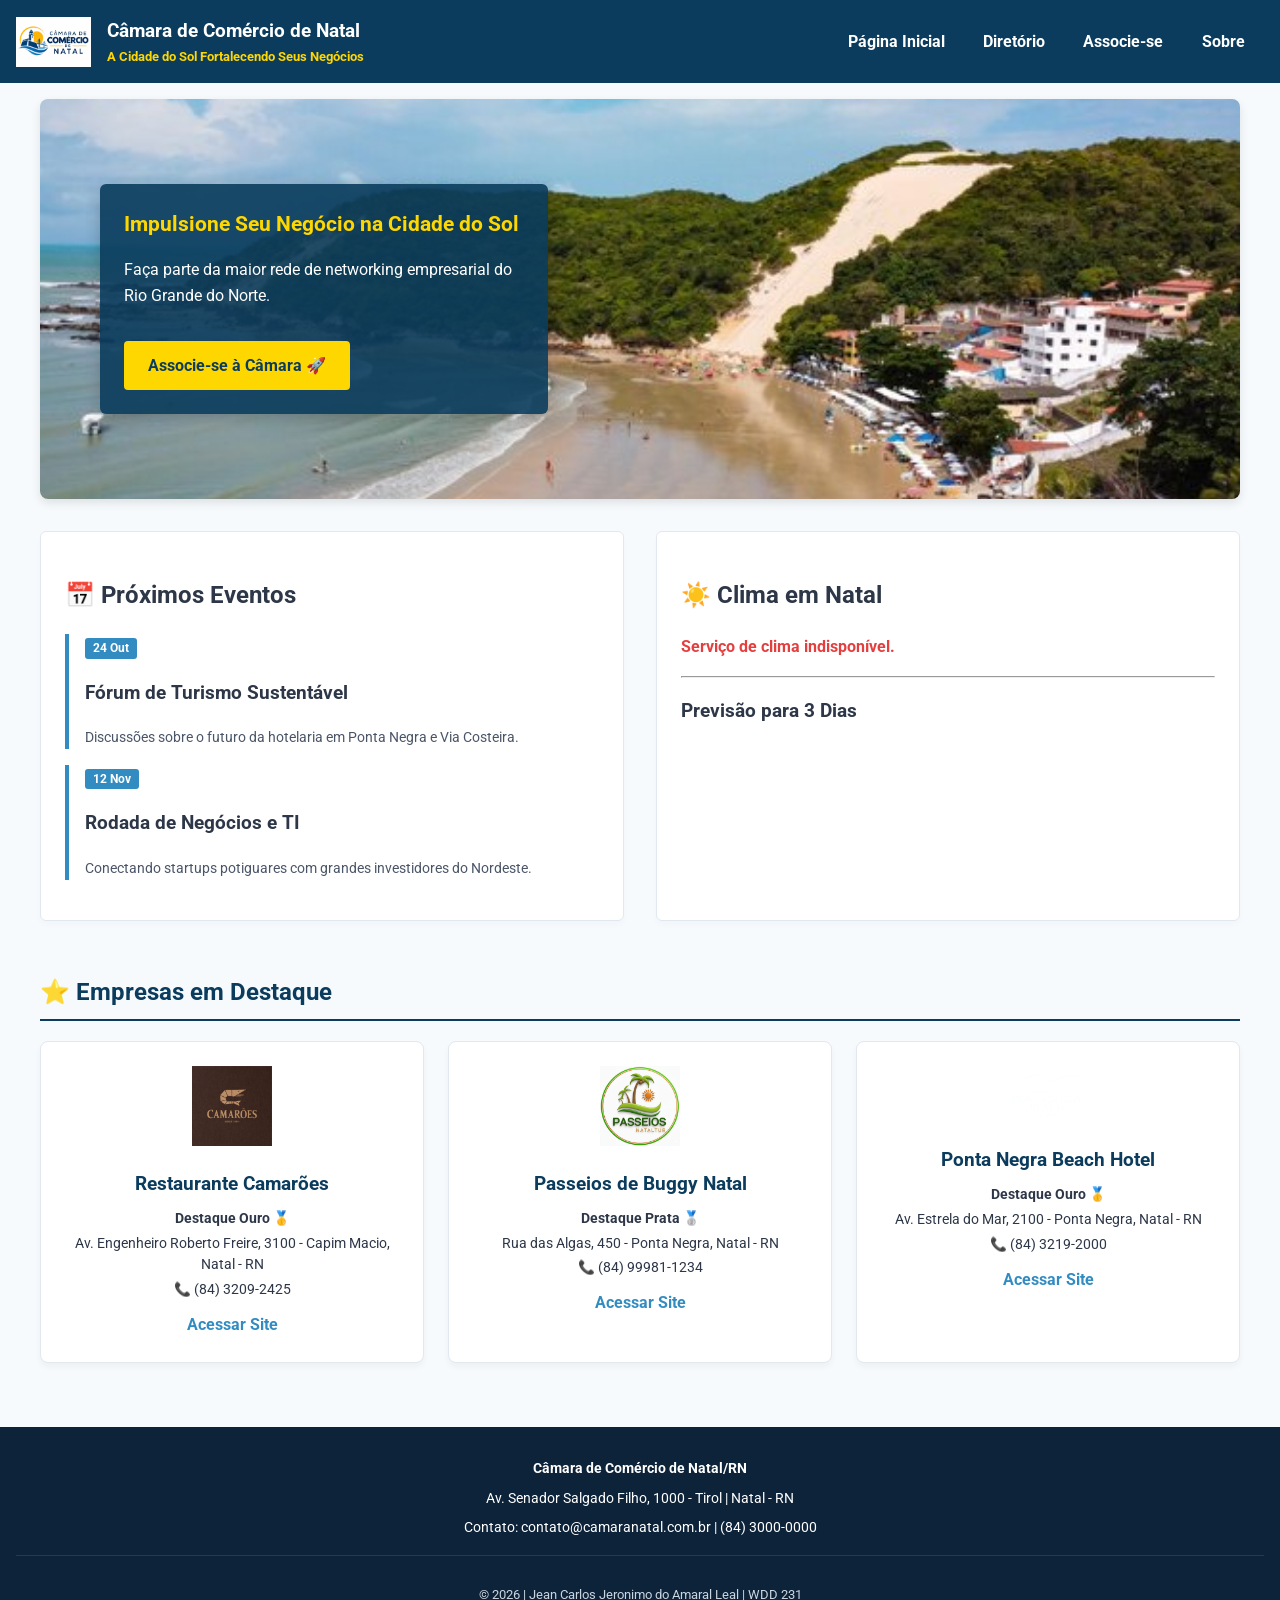
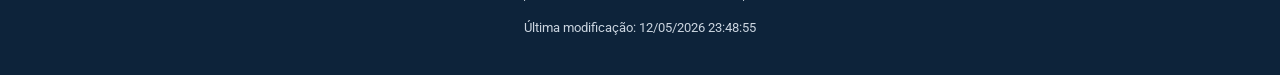
==== camara/index.html @ 05a4c673 "atual2" ====
<!DOCTYPE html>
<html lang="pt-BR">
<head>
    <meta charset="UTF-8">
    <meta name="viewport" content="width=device-width, initial-scale=1.0">
    <title>Câmara de Comércio de Natal - Página Inicial</title>
    <meta name="description" content="Bem-vindo à Câmara de Comércio de Natal/RN. Conectando empresas, promovendo o turismo e fortalecendo os negócios na Cidade do Sol.">
    <meta name="author" content="Jean Carlos Jeronimo do Amaral Leal">
    
    <!-- Favicon -->
    <link rel="icon" href="/camara/imagens/favicon.ico" type="image/x-icon">

    <!-- Metadados Open Graph (Facebook) -->
    <meta property="og:title" content="Câmara de Comércio de Natal - Home">
    <meta property="og:description" content="Conectando empresas e impulsionando a economia de Natal/RN. Veja eventos e o clima local.">
    <meta property="og:url" content="https://jeansudrn.github.io/wdd231/camara/index.html">
    <meta property="og:type" content="website">
    <meta property="og:image" content="https://jeansudrn.github.io/wdd231/camara/imagens/logo-camara.png">

    <!-- Google Fonts -->
    <link rel="preconnect" href="https://fonts.googleapis.com">
    <link rel="preconnect" href="https://fonts.gstatic.com" crossorigin>
    <link href="https://fonts.googleapis.com/css2?family=Roboto:wght@400;700&display=swap" rel="stylesheet">
    <link rel="stylesheet" href="/camara/estilos/normalize.css">
    <link rel="stylesheet" href="/camara/estilos/telas-pequenas.css">
    <link rel="stylesheet" href="/camara/estilos/camara-maior.css" media="(min-width: 768px)">

    <!-- JavaScript (Script específico para rodar a lógica da Home) -->
    <script src="/camara/scripts/home.js" defer></script>
</head>
<body>

    <header>
        <div class="header-container">
            <img src="/camara/imagens/logo-camara.png" alt="Logo Câmara de Natal" width="50" height="50">
            <div>
                <h1>Câmara de Comércio de Natal</h1>
                <p class="tagline">A Cidade do Sol Fortalecendo Seus Negócios</p>
            </div>
        </div>
        
        <button id="menu-hamburguer" aria-label="Abrir menu">☰</button>
        
        <nav id="menu-principal">
            <a href="/camara/index.html" class="active">Página Inicial</a>
            <a href="/camara/diretorio.html">Diretório</a>
            <a href="/camara/join.html">Associe-se</a>
            <a href="/camara/sobre.html">Sobre</a>
        </nav>
    </header>

    <main class="home-main">
        
        <!-- 🟢 Seção Imagem Principal (Hero Image) e Chamada para Ação (CTA) -->
        <section class="hero-section">
            <img src="/camara/imagens/hero-natal.jpg" alt="Vista aérea da praia de Ponta Negra e o Morro do Careca em Natal" class="hero-image" loading="eager">
            <div class="hero-cta">
                <h2>Impulsione Seu Negócio na Cidade do Sol</h2>
                <p>Faça parte da maior rede de networking empresarial do Rio Grande do Norte.</p>
                <a href="join.html" class="btn-cta">Associe-se à Câmara 🚀</a>
            </div>
        </section>

        <!-- Bloco de Duas Colunas: Eventos e Clima -->
        <div class="grade-conteudo">
            <!-- Seção de Eventos Atuais -->
            <section class="card-home eventos-section">
                <h2>📅 Próximos Eventos</h2>
                <div class="evento-item">
                    <span class="evento-data">24 Out</span>
                    <h3>Fórum de Turismo Sustentável</h3>
                    <p>Discussões sobre o futuro da hotelaria em Ponta Negra e Via Costeira.</p>
                </div>
                <div class="evento-item">
                    <span class="evento-data">12 Nov</span>
                    <h3>Rodada de Negócios e TI</h3>
                    <p>Conectando startups potiguares com grandes investidores do Nordeste.</p>
                </div>
            </section>

            <!-- Seção de Tempo Dinâmico (OpenWeatherMap API) -->
            <section class="card-home tempo-section">
                <h2>☀️ Clima em Natal</h2>
                <div id="clima-atual">
                    <p>Carregando dados meteorológicos...</p>
                </div>
                <hr>
                <h3>Previsão para 3 Dias</h3>
                <div id="previsao-3dias" class="previsao-container">
                    <!-- Gerado dinamicamente via JS -->
                </div>
            </section>
        </div>

        <!-- Seção de Empresas em Destaque Randômico -->
        <section class="destaques-section">
            <h2>⭐ Empresas em Destaque</h2>
            <div id="destaques-container">
                <!-- 2 ou 3 membros prata/ouro injetados dinamicamente -->
            </div>
        </section>

    </main>

    <footer>
        <div class="footer-info">
            <p><strong>Câmara de Comércio de Natal/RN</strong></p>
            <p>Av. Senador Salgado Filho, 1000 - Tirol | Natal - RN</p>
            <p>Contato: contato@camaranatal.com.br | (84) 3000-0000</p>
        </div>
        <div class="footer-dev">
            <p>&copy; <span id="ano-atual"></span> | Jean Carlos Jeronimo do Amaral Leal | WDD 231</p>
            <p id="ultimaModificacao"></p>
        </div>
    </footer>

</body>
</html>
---- camara/estilos/telas-pequenas.css ----
/* ==========================================
   Configurações Globais e Tipografia
   ========================================== */
body {
    font-family: 'Roboto', sans-serif;
    margin: 0;
    padding: 0;
    background-color: #f7fafc;
    color: #2d3748;
    line-height: 1.6;
}

main {
    padding: 1rem;
    max-width: 1200px;
    margin: 0 auto;
}

/* Títulos do Diretório */
.diretorio-header h2 {
    color: #0b3c5d;
    margin: 0;
    font-size: 1.4rem;
}

/* ==========================================
   Header & Logotipo (Unificado)
   ========================================== */
header {
    background-color: #0b3c5d; /* Azul Escuro Marítimo */
    color: white;
    padding: 1rem;
    display: flex;
    flex-wrap: wrap;
    justify-content: space-between;
    align-items: center;
}

.header-container {
    display: flex;
    align-items: center;
    gap: 1rem;
}

.header-container img {
    height: 50px;
    width: auto;
}

.header-container h1 {
    margin: 0;
    font-size: 1.2rem;
    font-weight: 700;
}

.tagline {
    margin: 0;
    font-size: 0.8rem;
    color: #ffd700; /* Sol Dourado de Natal */
    font-weight: bold;
}

/* Botão do Menu Hambúrguer */
#menu-hamburguer {
    background: none;
    border: none;
    color: white;
    font-size: 1.8rem;
    cursor: pointer;
    padding: 0.25rem;
}

/* ==========================================
   Navegação Responsiva (Mobile)
   ========================================== */
nav {
    display: none; /* Escondido por padrão no mobile */
    width: 100%;
    background-color: #328cc1; /* Azul Claro Litorâneo */
    flex-direction: column;
    margin-top: 1rem;
}

nav.open {
    display: flex;
}

nav a {
    color: white;
    text-decoration: none;
    padding: 0.9rem;
    text-align: center;
    font-weight: bold;
    border-bottom: 1px solid rgba(255, 255, 255, 0.1);
    transition: background-color 0.2s ease;
}

nav a:hover, nav a.active {
    background-color: #0b3c5d;
}

/* ==========================================
   Barra de Ferramentas do Diretório
   ========================================== */
.diretorio-header {
    display: flex;
    flex-direction: column;
    gap: 1rem;
    align-items: center;
    border-bottom: 2px solid #0b3c5d;
    margin-bottom: 1.5rem;
    padding-bottom: 1rem;
    text-align: center;
}

.botoes-visualizacao {
    display: flex;
    gap: 0.5rem;
}

.botoes-visualizacao button {
    background-color: #e2e8f0;
    border: 1px solid #cbd5e0;
    padding: 0.5rem 1rem;
    cursor: pointer;
    border-radius: 4px;
    font-weight: bold;
    font-size: 0.9rem;
    transition: all 0.2s ease;
}

.botoes-visualizacao button.active {
    background-color: #0b3c5d;
    color: white;
    border-color: #0b3c5d;
}

/* ====================================================
   ESTRUTURAS DINÂMICAS: GRID MODE VS LIST MODE
   ==================================================== */

/* 📱 MODO GRADE (Layout Padrão Mobile) */
.grid-mode {
    display: grid;
    grid-template-columns: repeat(auto-fit, minmax(260px, 1fr));
    gap: 1.5rem;
}

.grid-mode .membro-card {
    background-color: white;
    border: 1px solid #e2e8f0;
    border-radius: 8px;
    padding: 1.5rem;
    text-align: center;
    box-shadow: 0 4px 6px rgba(0, 0, 0, 0.05);
}

.grid-mode .membro-card img {
    max-width: 120px;
    height: auto;
    margin-bottom: 1rem;
    border-radius: 4px;
}

/* 📑 MODO LISTA (Mobile: Vira uma lista vertical simples) */
.list-mode {
    display: flex;
    flex-direction: column;
    gap: 0.75rem;
}

.list-mode .membro-card {
    background-color: white;
    border: 1px solid #e2e8f0;
    border-radius: 6px;
    padding: 1rem;
    display: flex;
    flex-direction: column;
    gap: 0.25rem;
    box-shadow: 0 2px 4px rgba(0, 0, 0, 0.02);
}

/* Oculta as imagens no modo lista para economizar espaço em telas pequenas */
.list-mode .membro-card img {
    display: none;
}

.membro-card h3 {
    margin: 0 0 0.5rem 0;
    color: #0b3c5d;
}

.membro-card p {
    margin: 0.2rem 0;
    font-size: 0.9rem;
}

.membro-card a {
    color: #328cc1;
    text-decoration: none;
    font-weight: bold;
    margin-top: 0.5rem;
    display: inline-block;
}

.membro-card a:hover {
    text-decoration: underline;
}

/* Níveis de Associação */
.associacao {
    font-weight: bold;
    display: inline-block;
    padding: 0.25rem 0.5rem;
    border-radius: 4px;
    font-size: 0.8rem;
    margin-top: 0.25rem;
    width: fit-content;
}
.level-3 { background-color: #fef3c7; color: #b45309; } /* Ouro */
.level-2 { background-color: #e2e8f0; color: #475569; } /* Prata */
.level-1 { background-color: #f3f4f6; color: #1f2937; } /* Bronze */

/* ==========================================
   Footer (Rodapé)
   ========================================== */
footer {
    background-color: #0d233a;
    color: white;
    padding: 1.5rem 1rem;
    text-align: center;
    margin-top: 3rem;
}

.footer-info p {
    margin: 0.4rem 0;
    font-size: 0.9rem;
}

.footer-dev {
    border-top: 1px solid rgba(255, 255, 255, 0.1);
    padding-top: 1rem;
    margin-top: 1rem;
    font-size: 0.8rem;
    color: #cbd5e0;
}

/* ==========================================
   Estilos Específicos da Página Inicial (Home)
   ========================================== */
.home-main {
    display: flex;
    flex-direction: column;
    gap: 2rem;
}

/* Estrutura do Hero Image e Caixa CTA */
.hero-section {
    position: relative;
    width: 100%;
    border-radius: 8px;
    overflow: hidden;
    box-shadow: 0 4px 10px rgba(0,0,0,0.1);
}

.hero-image {
    width: 100%;
    height: 300px;
    object-fit: cover;
    display: block;
}

.hero-cta {
    background-color: rgba(11, 60, 93, 0.9); /* Azul escuro semi-transparente */
    color: white;
    padding: 1.5rem;
    text-align: center;
}

.hero-cta h2 {
    margin: 0 0 0.5rem 0;
    font-size: 1.3rem;
    color: #ffd700;
    background: none;
    padding: 0;
}

.btn-cta {
    display: inline-block;
    background-color: #ffd700;
    color: #0b3c5d;
    text-decoration: none;
    padding: 0.75rem 1.5rem;
    border-radius: 4px;
    font-weight: bold;
    margin-top: 1rem;
    transition: transform 0.2s;
}

.btn-cta:hover {
    transform: scale(1.05);
}

/* Blocos Informativos Gerais */
.card-home {
    background-color: white;
    border: 1px solid #e2e8f0;
    border-radius: 6px;
    padding: 1.5rem;
    box-shadow: 0 4px 6px rgba(0,0,0,0.02);
}

.grade-conteudo {
    display: flex;
    flex-direction: column;
    gap: 1.5rem;
}

/* Eventos */
.evento-item {
    border-left: 4px solid #328cc1;
    padding-left: 1rem;
    margin-bottom: 1rem;
}
.evento-data {
    background-color: #328cc1;
    color: white;
    padding: 0.2rem 0.5rem;
    font-size: 0.75rem;
    font-weight: bold;
    border-radius: 3px;
}
.evento-item h4 { margin: 0.5rem 0 0.25rem 0; color: #0b3c5d; }
.evento-item p { margin: 0; font-size: 0.85rem; color: #4a5568; }

/* Clima Dinâmico */
.tempo-info {
    display: flex;
    align-items: center;
    justify-content: center;
    gap: 1rem;
}
.tempo-info img { width: 64px; height: 64px; }
.tempo-graus { font-size: 2.2rem; font-weight: bold; color: #0b3c5d; }
.tempo-desc { text-transform: capitalize; font-weight: bold; color: #4a5568; }

.previsao-container {
    display: flex;
    justify-content: space-around;
    gap: 0.5rem;
    margin-top: 1rem;
}
.previsao-dia {
    background-color: #f7fafc;
    border: 1px solid #edf2f7;
    padding: 0.75rem;
    text-align: center;
    border-radius: 4px;
    flex: 1;
}
.previsao-dia h4 { margin: 0 0 0.25rem 0; font-size: 0.85rem; color: #718096; }
.previsao-dia p { margin: 0; font-weight: bold; color: #0b3c5d; font-size: 1.1rem; }

/* Empresas em Destaque */
.destaques-section h2 {
    color: #0b3c5d;
    border-bottom: 2px solid #0b3c5d;
    padding-bottom: 0.5rem;
}
#destaques-container {
    display: grid;
    grid-template-columns: repeat(auto-fit, minmax(260px, 1fr));
    gap: 1.5rem;
}
.destaque-card {
    background-color: white;
    border: 1px solid #e2e8f0;
    border-radius: 8px;
    padding: 1.5rem;
    text-align: center;
    box-shadow: 0 4px 6px rgba(0,0,0,0.04);
    position: relative;
}
.destaque-card img { max-width: 80px; height: auto; margin-bottom: 1rem; }
.destaque-card h3 { margin: 0 0 0.5rem 0; color: #0b3c5d; }
.destaque-card p { margin: 0.2rem 0; font-size: 0.85rem; }
.destaque-card a { color: #328cc1; font-weight: bold; text-decoration: none; display: inline-block; margin-top: 0.5rem; }
---- camara/estilos/camara-maior.css ----
/* ==========================================================================
   Ajustes de Layout para Telas Grandes (Desktop - 768px ou mais)
   ========================================================================== */

/* Esconde o botão do menu hambúrguer que não é necessário no desktop */
#menu-hamburguer { 
    display: none; 
}

/* Transforma o menu em uma barra horizontal limpa integrada ao cabeçalho */
nav {
    display: flex !important; /* Força a exibição ignorando as classes mobile do JS */
    flex-direction: row;
    width: auto;
    margin-top: 0;
    background-color: transparent;
}

nav a {
    border-bottom: none;
    padding: 0.5rem 1.2rem;
    border-radius: 4px;
}

/* Realinha o topo do diretório de colunar para linha horizontal */
.diretorio-header {
    flex-direction: row !important;
    justify-content: space-between;
    text-align: left;
    padding-bottom: 0.5rem;
}

/* ==========================================================================
   MELHORIAS DO MODO LISTA NO DESKTOP (Alinhamento em Linha Corrida)
   ========================================================================== */

/* Transforma cada cartão de empresa em uma linha de dados tabular */
.list-mode .membro-card {
    flex-direction: row !important;
    align-items: center;
    justify-content: space-between;
    text-align: left;
    padding: 0.75rem 1.5rem;
}

/* Distribui espaçamentos exatos para cada coluna de informação */
.list-mode .membro-card h3 { 
    width: 25%; 
    margin: 0; 
    font-size: 1.1rem;
}

.list-mode .membro-card .endereco { 
    width: 35%; 
    margin: 0; 
    color: #4a5568;
}

.list-mode .membro-card .telefone { 
    width: 15%; 
    margin: 0; 
    color: #4a5568;
}

.list-mode .membro-card .associacao { 
    width: 15%; 
    text-align: center; 
    margin: 0;
}

.list-mode .membro-card a {
    width: 10%;
    text-align: right;
    margin-top: 0;
}

/* Zebra striping: Adiciona cores alternadas nas linhas do modo lista para legibilidade */
.list-mode .membro-card:nth-child(even) {
    background-color: #f7fafc;
}

.list-mode .membro-card:hover {
    background-color: #edf2f7;
}

@media (min-width: 768px) {
    /* Faz a caixa do CTA flutuar de forma elegante sobre a foto de Natal */
    .hero-section {
        height: 400px;
    }
    .hero-image {
        height: 100%;
    }
    .hero-cta {
        position: absolute;
        top: 50%;
        left: 5%;
        transform: translateY(-50%);
        max-width: 400px;
        text-align: left;
        border-radius: 6px;
        box-shadow: 0 4px 15px rgba(0,0,0,0.2);
    }
    
    /* Organiza Clima e Eventos lado a lado no desktop */
    .grade-conteudo {
        display: grid;
        grid-template-columns: 1fr 1fr;
        gap: 2rem;
    }
}
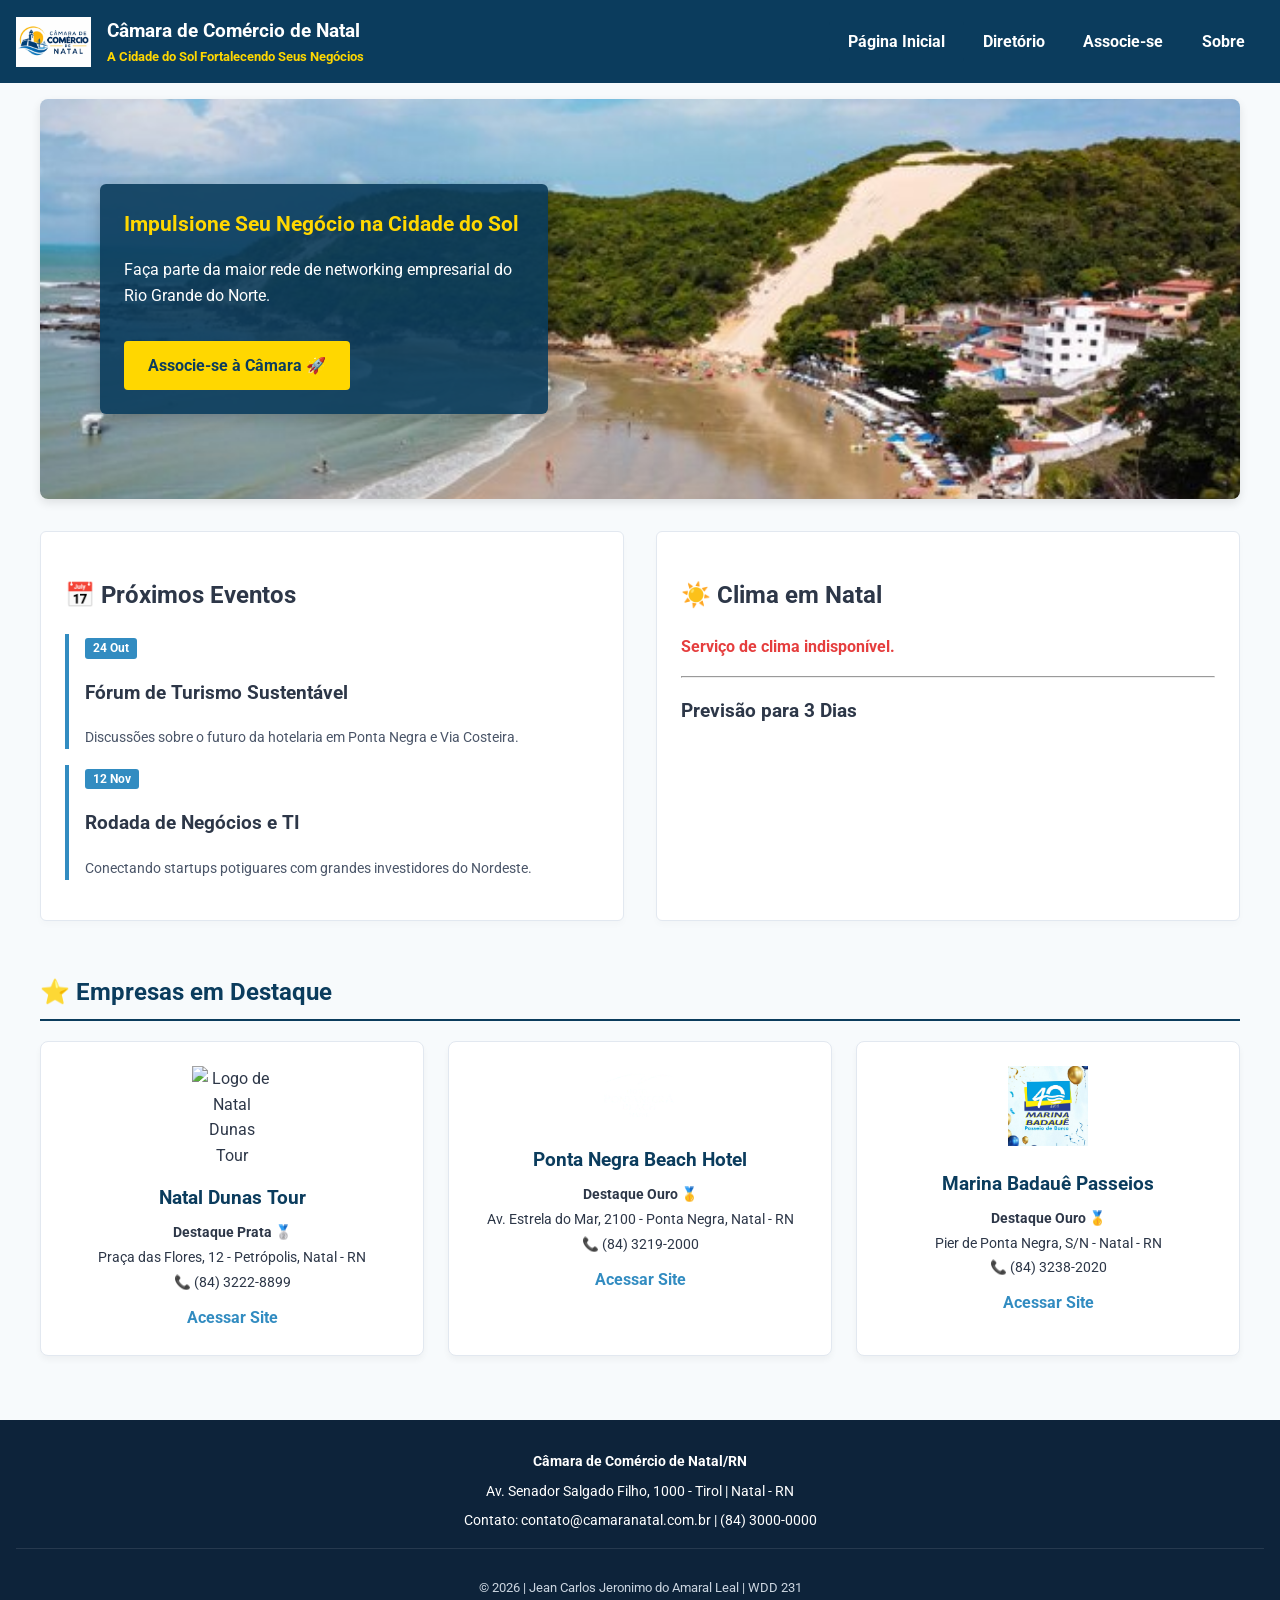
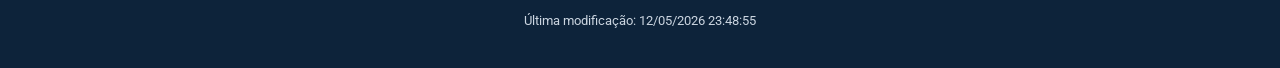
==== commit 504f3d23: "atual 3" ====
--- a/camara/index.html
+++ b/camara/index.html
@@ -21,6 +21,7 @@
     <link rel="preconnect" href="https://fonts.googleapis.com">
     <link rel="preconnect" href="https://fonts.gstatic.com" crossorigin>
     <link href="https://fonts.googleapis.com/css2?family=Roboto:wght@400;700&display=swap" rel="stylesheet">
+    
     <link rel="stylesheet" href="/camara/estilos/normalize.css">
     <link rel="stylesheet" href="/camara/estilos/telas-pequenas.css">
     <link rel="stylesheet" href="/camara/estilos/camara-maior.css" media="(min-width: 768px)">
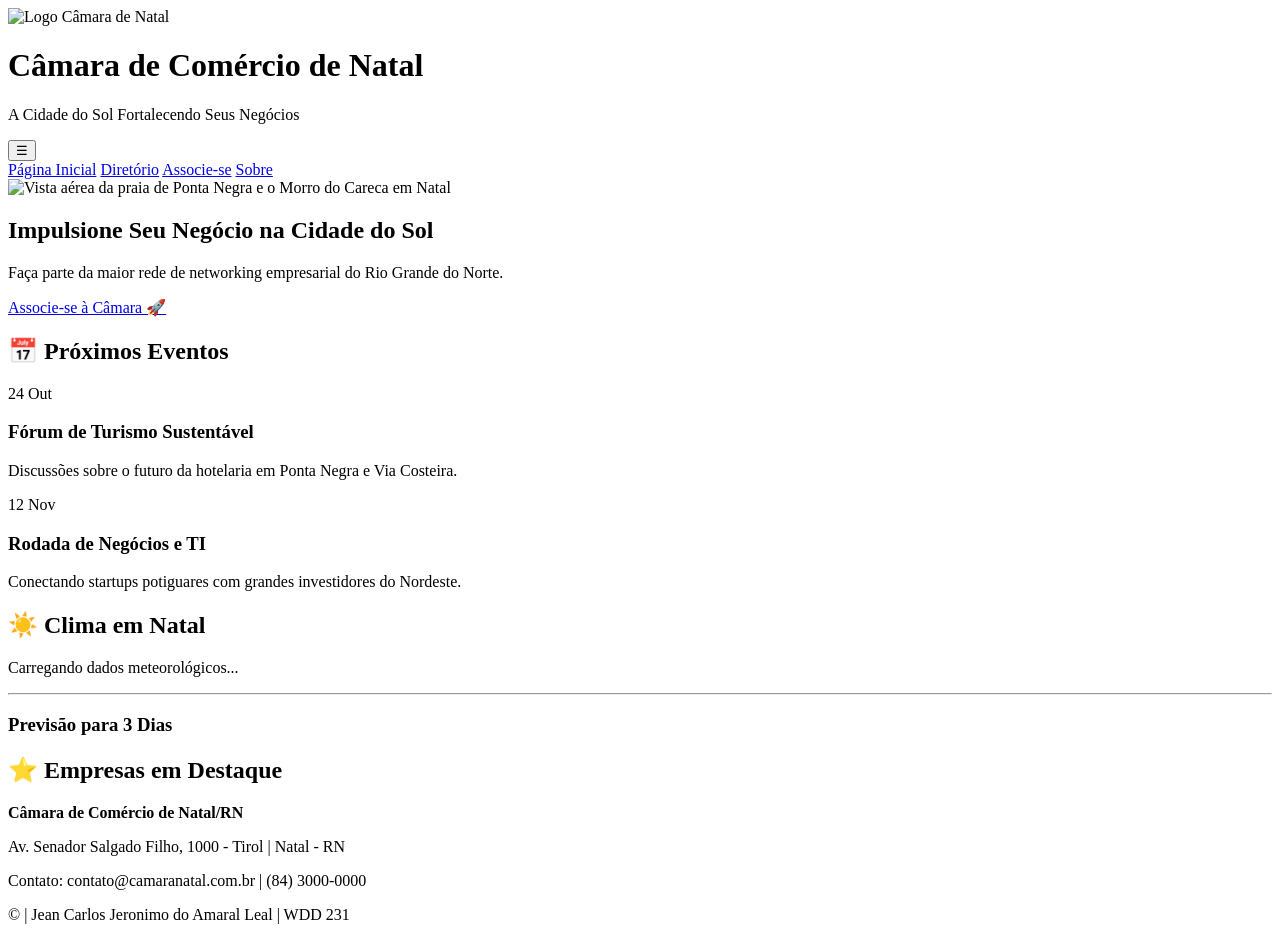
==== commit 149f87bf: "atualizaçao4" ====
--- a/camara/index.html
+++ b/camara/index.html
@@ -8,7 +8,7 @@
     <meta name="author" content="Jean Carlos Jeronimo do Amaral Leal">
     
     <!-- Favicon -->
-    <link rel="icon" href="/camara/imagens/favicon.ico" type="image/x-icon">
+    <link rel="icon" href="camara/imagens/favicon.ico" type="image/x-icon">
 
     <!-- Metadados Open Graph (Facebook) -->
     <meta property="og:title" content="Câmara de Comércio de Natal - Home">
@@ -22,18 +22,18 @@
     <link rel="preconnect" href="https://fonts.gstatic.com" crossorigin>
     <link href="https://fonts.googleapis.com/css2?family=Roboto:wght@400;700&display=swap" rel="stylesheet">
     
-    <link rel="stylesheet" href="/camara/estilos/normalize.css">
-    <link rel="stylesheet" href="/camara/estilos/telas-pequenas.css">
-    <link rel="stylesheet" href="/camara/estilos/camara-maior.css" media="(min-width: 768px)">
+    <link rel="stylesheet" href="camara/estilos/normalize.css">
+    <link rel="stylesheet" href="camara/estilos/telas-pequenas.css">
+    <link rel="stylesheet" href="camara/estilos/camara-maior.css" media="(min-width: 768px)">
 
     <!-- JavaScript (Script específico para rodar a lógica da Home) -->
-    <script src="/camara/scripts/home.js" defer></script>
+    <script src="camara/scripts/home.js" defer></script>
 </head>
 <body>
 
     <header>
         <div class="header-container">
-            <img src="/camara/imagens/logo-camara.png" alt="Logo Câmara de Natal" width="50" height="50">
+            <img src="camara/imagens/logo-camara.png" alt="Logo Câmara de Natal" width="50" height="50">
             <div>
                 <h1>Câmara de Comércio de Natal</h1>
                 <p class="tagline">A Cidade do Sol Fortalecendo Seus Negócios</p>
@@ -43,10 +43,10 @@
         <button id="menu-hamburguer" aria-label="Abrir menu">☰</button>
         
         <nav id="menu-principal">
-            <a href="/camara/index.html" class="active">Página Inicial</a>
-            <a href="/camara/diretorio.html">Diretório</a>
-            <a href="/camara/join.html">Associe-se</a>
-            <a href="/camara/sobre.html">Sobre</a>
+            <a href="camara/index.html" class="active">Página Inicial</a>
+            <a href="camara/diretorio.html">Diretório</a>
+            <a href="camara/join.html">Associe-se</a>
+            <a href="camara/sobre.html">Sobre</a>
         </nav>
     </header>
 
@@ -54,7 +54,7 @@
         
         <!-- 🟢 Seção Imagem Principal (Hero Image) e Chamada para Ação (CTA) -->
         <section class="hero-section">
-            <img src="/camara/imagens/hero-natal.jpg" alt="Vista aérea da praia de Ponta Negra e o Morro do Careca em Natal" class="hero-image" loading="eager">
+            <img src="camara/imagens/hero-natal.jpg" alt="Vista aérea da praia de Ponta Negra e o Morro do Careca em Natal" class="hero-image" loading="eager">
             <div class="hero-cta">
                 <h2>Impulsione Seu Negócio na Cidade do Sol</h2>
                 <p>Faça parte da maior rede de networking empresarial do Rio Grande do Norte.</p>
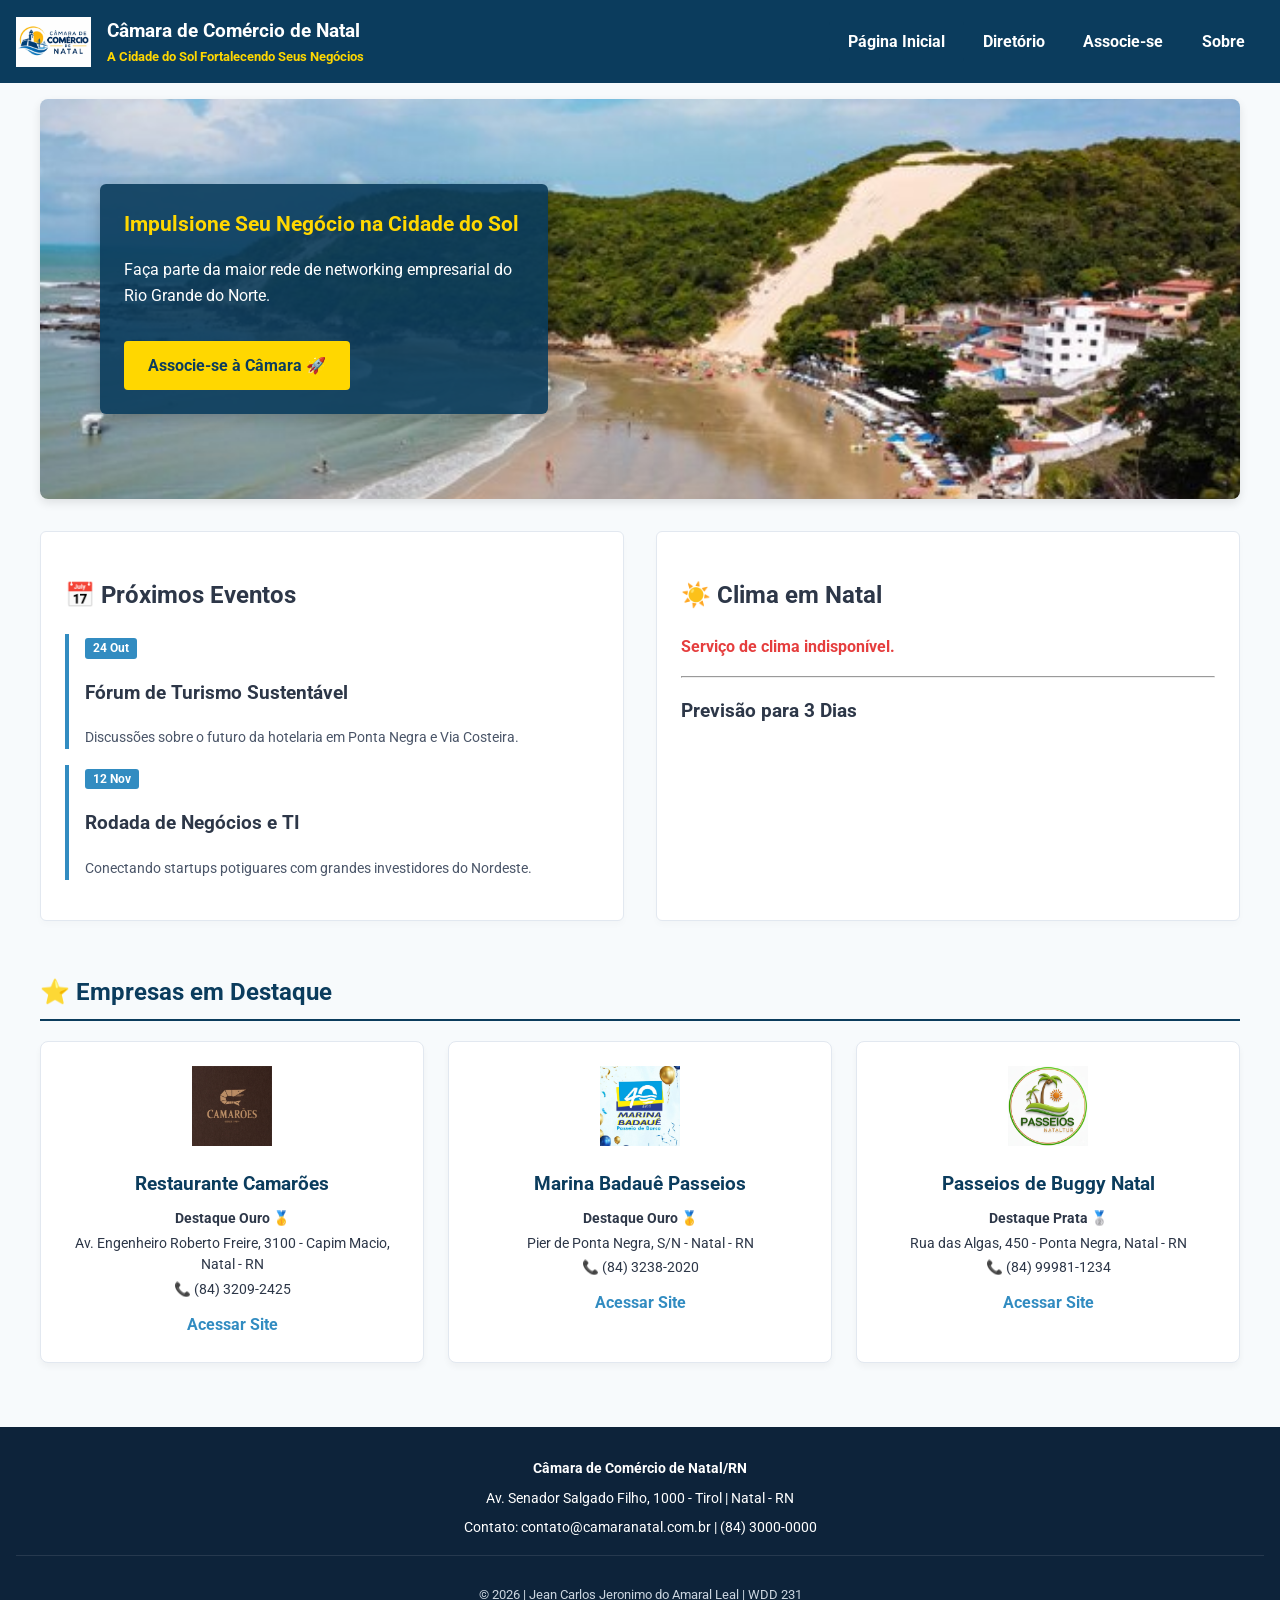
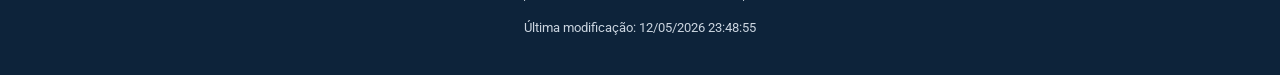
==== commit 7354626e: "atualizaçãocombo" ====
--- a/camara/index.html
+++ b/camara/index.html
@@ -8,7 +8,7 @@
     <meta name="author" content="Jean Carlos Jeronimo do Amaral Leal">
     
     <!-- Favicon -->
-    <link rel="icon" href="camara/imagens/favicon.ico" type="image/x-icon">
+    <link rel="icon" href="imagens/favicon.ico" type="image/x-icon">
 
     <!-- Metadados Open Graph (Facebook) -->
     <meta property="og:title" content="Câmara de Comércio de Natal - Home">
@@ -22,18 +22,18 @@
     <link rel="preconnect" href="https://fonts.gstatic.com" crossorigin>
     <link href="https://fonts.googleapis.com/css2?family=Roboto:wght@400;700&display=swap" rel="stylesheet">
     
-    <link rel="stylesheet" href="camara/estilos/normalize.css">
-    <link rel="stylesheet" href="camara/estilos/telas-pequenas.css">
-    <link rel="stylesheet" href="camara/estilos/camara-maior.css" media="(min-width: 768px)">
+    <link rel="stylesheet" href="estilos/normalize.css">
+    <link rel="stylesheet" href="estilos/telas-pequenas.css">
+    <link rel="stylesheet" href="estilos/camara-maior.css" media="(min-width: 768px)">
 
     <!-- JavaScript (Script específico para rodar a lógica da Home) -->
-    <script src="camara/scripts/home.js" defer></script>
+    <script src="scripts/home.js" defer></script>
 </head>
 <body>
 
     <header>
         <div class="header-container">
-            <img src="camara/imagens/logo-camara.png" alt="Logo Câmara de Natal" width="50" height="50">
+            <img src="imagens/logo-camara.png" alt="Logo Câmara de Natal" width="50" height="50">
             <div>
                 <h1>Câmara de Comércio de Natal</h1>
                 <p class="tagline">A Cidade do Sol Fortalecendo Seus Negócios</p>
@@ -43,10 +43,10 @@
         <button id="menu-hamburguer" aria-label="Abrir menu">☰</button>
         
         <nav id="menu-principal">
-            <a href="camara/index.html" class="active">Página Inicial</a>
-            <a href="camara/diretorio.html">Diretório</a>
-            <a href="camara/join.html">Associe-se</a>
-            <a href="camara/sobre.html">Sobre</a>
+            <a href="index.html" class="active">Página Inicial</a>
+            <a href="diretorio.html">Diretório</a>
+            <a href="join.html">Associe-se</a>
+            <a href="sobre.html">Sobre</a>
         </nav>
     </header>
 
@@ -54,7 +54,7 @@
         
         <!-- 🟢 Seção Imagem Principal (Hero Image) e Chamada para Ação (CTA) -->
         <section class="hero-section">
-            <img src="camara/imagens/hero-natal.jpg" alt="Vista aérea da praia de Ponta Negra e o Morro do Careca em Natal" class="hero-image" loading="eager">
+            <img src="imagens/hero-natal.jpg" alt="Vista aérea da praia de Ponta Negra e o Morro do Careca em Natal" class="hero-image" loading="eager">
             <div class="hero-cta">
                 <h2>Impulsione Seu Negócio na Cidade do Sol</h2>
                 <p>Faça parte da maior rede de networking empresarial do Rio Grande do Norte.</p>
--- a/camara/estilos/telas-pequenas.css
+++ b/camara/estilos/telas-pequenas.css
@@ -0,0 +1,387 @@
+/* ==========================================
+   Configurações Globais e Tipografia
+   ========================================== */
+body {
+    font-family: 'Roboto', sans-serif;
+    margin: 0;
+    padding: 0;
+    background-color: #f7fafc;
+    color: #2d3748;
+    line-height: 1.6;
+}
+
+main {
+    padding: 1rem;
+    max-width: 1200px;
+    margin: 0 auto;
+}
+
+/* Títulos do Diretório */
+.diretorio-header h2 {
+    color: #0b3c5d;
+    margin: 0;
+    font-size: 1.4rem;
+}
+
+/* ==========================================
+   Header & Logotipo (Unificado)
+   ========================================== */
+header {
+    background-color: #0b3c5d; /* Azul Escuro Marítimo */
+    color: white;
+    padding: 1rem;
+    display: flex;
+    flex-wrap: wrap;
+    justify-content: space-between;
+    align-items: center;
+}
+
+.header-container {
+    display: flex;
+    align-items: center;
+    gap: 1rem;
+}
+
+.header-container img {
+    height: 50px;
+    width: auto;
+}
+
+.header-container h1 {
+    margin: 0;
+    font-size: 1.2rem;
+    font-weight: 700;
+}
+
+.tagline {
+    margin: 0;
+    font-size: 0.8rem;
+    color: #ffd700; /* Sol Dourado de Natal */
+    font-weight: bold;
+}
+
+/* Botão do Menu Hambúrguer */
+#menu-hamburguer {
+    background: none;
+    border: none;
+    color: white;
+    font-size: 1.8rem;
+    cursor: pointer;
+    padding: 0.25rem;
+}
+
+/* ==========================================
+   Navegação Responsiva (Mobile)
+   ========================================== */
+nav {
+    display: none; /* Escondido por padrão no mobile */
+    width: 100%;
+    background-color: #328cc1; /* Azul Claro Litorâneo */
+    flex-direction: column;
+    margin-top: 1rem;
+}
+
+nav.open {
+    display: flex;
+}
+
+nav a {
+    color: white;
+    text-decoration: none;
+    padding: 0.9rem;
+    text-align: center;
+    font-weight: bold;
+    border-bottom: 1px solid rgba(255, 255, 255, 0.1);
+    transition: background-color 0.2s ease;
+}
+
+nav a:hover, nav a.active {
+    background-color: #0b3c5d;
+}
+
+/* ==========================================
+   Barra de Ferramentas do Diretório
+   ========================================== */
+.diretorio-header {
+    display: flex;
+    flex-direction: column;
+    gap: 1rem;
+    align-items: center;
+    border-bottom: 2px solid #0b3c5d;
+    margin-bottom: 1.5rem;
+    padding-bottom: 1rem;
+    text-align: center;
+}
+
+.botoes-visualizacao {
+    display: flex;
+    gap: 0.5rem;
+}
+
+.botoes-visualizacao button {
+    background-color: #e2e8f0;
+    border: 1px solid #cbd5e0;
+    padding: 0.5rem 1rem;
+    cursor: pointer;
+    border-radius: 4px;
+    font-weight: bold;
+    font-size: 0.9rem;
+    transition: all 0.2s ease;
+}
+
+.botoes-visualizacao button.active {
+    background-color: #0b3c5d;
+    color: white;
+    border-color: #0b3c5d;
+}
+
+/* ====================================================
+   ESTRUTURAS DINÂMICAS: GRID MODE VS LIST MODE
+   ==================================================== */
+
+/* 📱 MODO GRADE (Layout Padrão Mobile) */
+.grid-mode {
+    display: grid;
+    grid-template-columns: repeat(auto-fit, minmax(260px, 1fr));
+    gap: 1.5rem;
+}
+
+.grid-mode .membro-card {
+    background-color: white;
+    border: 1px solid #e2e8f0;
+    border-radius: 8px;
+    padding: 1.5rem;
+    text-align: center;
+    box-shadow: 0 4px 6px rgba(0, 0, 0, 0.05);
+}
+
+.grid-mode .membro-card img {
+    max-width: 120px;
+    height: auto;
+    margin-bottom: 1rem;
+    border-radius: 4px;
+}
+
+/* 📑 MODO LISTA (Mobile: Vira uma lista vertical simples) */
+.list-mode {
+    display: flex;
+    flex-direction: column;
+    gap: 0.75rem;
+}
+
+.list-mode .membro-card {
+    background-color: white;
+    border: 1px solid #e2e8f0;
+    border-radius: 6px;
+    padding: 1rem;
+    display: flex;
+    flex-direction: column;
+    gap: 0.25rem;
+    box-shadow: 0 2px 4px rgba(0, 0, 0, 0.02);
+}
+
+/* Oculta as imagens no modo lista para economizar espaço em telas pequenas */
+.list-mode .membro-card img {
+    display: none;
+}
+
+.membro-card h3 {
+    margin: 0 0 0.5rem 0;
+    color: #0b3c5d;
+}
+
+.membro-card p {
+    margin: 0.2rem 0;
+    font-size: 0.9rem;
+}
+
+.membro-card a {
+    color: #328cc1;
+    text-decoration: none;
+    font-weight: bold;
+    margin-top: 0.5rem;
+    display: inline-block;
+}
+
+.membro-card a:hover {
+    text-decoration: underline;
+}
+
+/* Níveis de Associação */
+.associacao {
+    font-weight: bold;
+    display: inline-block;
+    padding: 0.25rem 0.5rem;
+    border-radius: 4px;
+    font-size: 0.8rem;
+    margin-top: 0.25rem;
+    width: fit-content;
+}
+.level-3 { background-color: #fef3c7; color: #b45309; } /* Ouro */
+.level-2 { background-color: #e2e8f0; color: #475569; } /* Prata */
+.level-1 { background-color: #f3f4f6; color: #1f2937; } /* Bronze */
+
+/* ==========================================
+   Footer (Rodapé)
+   ========================================== */
+footer {
+    background-color: #0d233a;
+    color: white;
+    padding: 1.5rem 1rem;
+    text-align: center;
+    margin-top: 3rem;
+}
+
+.footer-info p {
+    margin: 0.4rem 0;
+    font-size: 0.9rem;
+}
+
+.footer-dev {
+    border-top: 1px solid rgba(255, 255, 255, 0.1);
+    padding-top: 1rem;
+    margin-top: 1rem;
+    font-size: 0.8rem;
+    color: #cbd5e0;
+}
+
+/* ==========================================
+   Estilos Específicos da Página Inicial (Home)
+   ========================================== */
+.home-main {
+    display: flex;
+    flex-direction: column;
+    gap: 2rem;
+}
+
+/* Estrutura do Hero Image e Caixa CTA */
+.hero-section {
+    position: relative;
+    width: 100%;
+    border-radius: 8px;
+    overflow: hidden;
+    box-shadow: 0 4px 10px rgba(0,0,0,0.1);
+}
+
+.hero-image {
+    width: 100%;
+    height: 300px;
+    object-fit: cover;
+    display: block;
+}
+
+.hero-cta {
+    background-color: rgba(11, 60, 93, 0.9); /* Azul escuro semi-transparente */
+    color: white;
+    padding: 1.5rem;
+    text-align: center;
+}
+
+.hero-cta h2 {
+    margin: 0 0 0.5rem 0;
+    font-size: 1.3rem;
+    color: #ffd700;
+    background: none;
+    padding: 0;
+}
+
+.btn-cta {
+    display: inline-block;
+    background-color: #ffd700;
+    color: #0b3c5d;
+    text-decoration: none;
+    padding: 0.75rem 1.5rem;
+    border-radius: 4px;
+    font-weight: bold;
+    margin-top: 1rem;
+    transition: transform 0.2s;
+}
+
+.btn-cta:hover {
+    transform: scale(1.05);
+}
+
+/* Blocos Informativos Gerais */
+.card-home {
+    background-color: white;
+    border: 1px solid #e2e8f0;
+    border-radius: 6px;
+    padding: 1.5rem;
+    box-shadow: 0 4px 6px rgba(0,0,0,0.02);
+}
+
+.grade-conteudo {
+    display: flex;
+    flex-direction: column;
+    gap: 1.5rem;
+}
+
+/* Eventos */
+.evento-item {
+    border-left: 4px solid #328cc1;
+    padding-left: 1rem;
+    margin-bottom: 1rem;
+}
+.evento-data {
+    background-color: #328cc1;
+    color: white;
+    padding: 0.2rem 0.5rem;
+    font-size: 0.75rem;
+    font-weight: bold;
+    border-radius: 3px;
+}
+.evento-item h4 { margin: 0.5rem 0 0.25rem 0; color: #0b3c5d; }
+.evento-item p { margin: 0; font-size: 0.85rem; color: #4a5568; }
+
+/* Clima Dinâmico */
+.tempo-info {
+    display: flex;
+    align-items: center;
+    justify-content: center;
+    gap: 1rem;
+}
+.tempo-info img { width: 64px; height: 64px; }
+.tempo-graus { font-size: 2.2rem; font-weight: bold; color: #0b3c5d; }
+.tempo-desc { text-transform: capitalize; font-weight: bold; color: #4a5568; }
+
+.previsao-container {
+    display: flex;
+    justify-content: space-around;
+    gap: 0.5rem;
+    margin-top: 1rem;
+}
+.previsao-dia {
+    background-color: #f7fafc;
+    border: 1px solid #edf2f7;
+    padding: 0.75rem;
+    text-align: center;
+    border-radius: 4px;
+    flex: 1;
+}
+.previsao-dia h4 { margin: 0 0 0.25rem 0; font-size: 0.85rem; color: #718096; }
+.previsao-dia p { margin: 0; font-weight: bold; color: #0b3c5d; font-size: 1.1rem; }
+
+/* Empresas em Destaque */
+.destaques-section h2 {
+    color: #0b3c5d;
+    border-bottom: 2px solid #0b3c5d;
+    padding-bottom: 0.5rem;
+}
+#destaques-container {
+    display: grid;
+    grid-template-columns: repeat(auto-fit, minmax(260px, 1fr));
+    gap: 1.5rem;
+}
+.destaque-card {
+    background-color: white;
+    border: 1px solid #e2e8f0;
+    border-radius: 8px;
+    padding: 1.5rem;
+    text-align: center;
+    box-shadow: 0 4px 6px rgba(0,0,0,0.04);
+    position: relative;
+}
+.destaque-card img { max-width: 80px; height: auto; margin-bottom: 1rem; }
+.destaque-card h3 { margin: 0 0 0.5rem 0; color: #0b3c5d; }
+.destaque-card p { margin: 0.2rem 0; font-size: 0.85rem; }
+.destaque-card a { color: #328cc1; font-weight: bold; text-decoration: none; display: inline-block; margin-top: 0.5rem; }
--- a/camara/estilos/camara-maior.css
+++ b/camara/estilos/camara-maior.css
@@ -0,0 +1,111 @@
+/* ==========================================================================
+   Ajustes de Layout para Telas Grandes (Desktop - 768px ou mais)
+   ========================================================================== */
+
+/* Esconde o botão do menu hambúrguer que não é necessário no desktop */
+#menu-hamburguer { 
+    display: none; 
+}
+
+/* Transforma o menu em uma barra horizontal limpa integrada ao cabeçalho */
+nav {
+    display: flex !important; /* Força a exibição ignorando as classes mobile do JS */
+    flex-direction: row;
+    width: auto;
+    margin-top: 0;
+    background-color: transparent;
+}
+
+nav a {
+    border-bottom: none;
+    padding: 0.5rem 1.2rem;
+    border-radius: 4px;
+}
+
+/* Realinha o topo do diretório de colunar para linha horizontal */
+.diretorio-header {
+    flex-direction: row !important;
+    justify-content: space-between;
+    text-align: left;
+    padding-bottom: 0.5rem;
+}
+
+/* ==========================================================================
+   MELHORIAS DO MODO LISTA NO DESKTOP (Alinhamento em Linha Corrida)
+   ========================================================================== */
+
+/* Transforma cada cartão de empresa em uma linha de dados tabular */
+.list-mode .membro-card {
+    flex-direction: row !important;
+    align-items: center;
+    justify-content: space-between;
+    text-align: left;
+    padding: 0.75rem 1.5rem;
+}
+
+/* Distribui espaçamentos exatos para cada coluna de informação */
+.list-mode .membro-card h3 { 
+    width: 25%; 
+    margin: 0; 
+    font-size: 1.1rem;
+}
+
+.list-mode .membro-card .endereco { 
+    width: 35%; 
+    margin: 0; 
+    color: #4a5568;
+}
+
+.list-mode .membro-card .telefone { 
+    width: 15%; 
+    margin: 0; 
+    color: #4a5568;
+}
+
+.list-mode .membro-card .associacao { 
+    width: 15%; 
+    text-align: center; 
+    margin: 0;
+}
+
+.list-mode .membro-card a {
+    width: 10%;
+    text-align: right;
+    margin-top: 0;
+}
+
+/* Zebra striping: Adiciona cores alternadas nas linhas do modo lista para legibilidade */
+.list-mode .membro-card:nth-child(even) {
+    background-color: #f7fafc;
+}
+
+.list-mode .membro-card:hover {
+    background-color: #edf2f7;
+}
+
+@media (min-width: 768px) {
+    /* Faz a caixa do CTA flutuar de forma elegante sobre a foto de Natal */
+    .hero-section {
+        height: 400px;
+    }
+    .hero-image {
+        height: 100%;
+    }
+    .hero-cta {
+        position: absolute;
+        top: 50%;
+        left: 5%;
+        transform: translateY(-50%);
+        max-width: 400px;
+        text-align: left;
+        border-radius: 6px;
+        box-shadow: 0 4px 15px rgba(0,0,0,0.2);
+    }
+    
+    /* Organiza Clima e Eventos lado a lado no desktop */
+    .grade-conteudo {
+        display: grid;
+        grid-template-columns: 1fr 1fr;
+        gap: 2rem;
+    }
+}
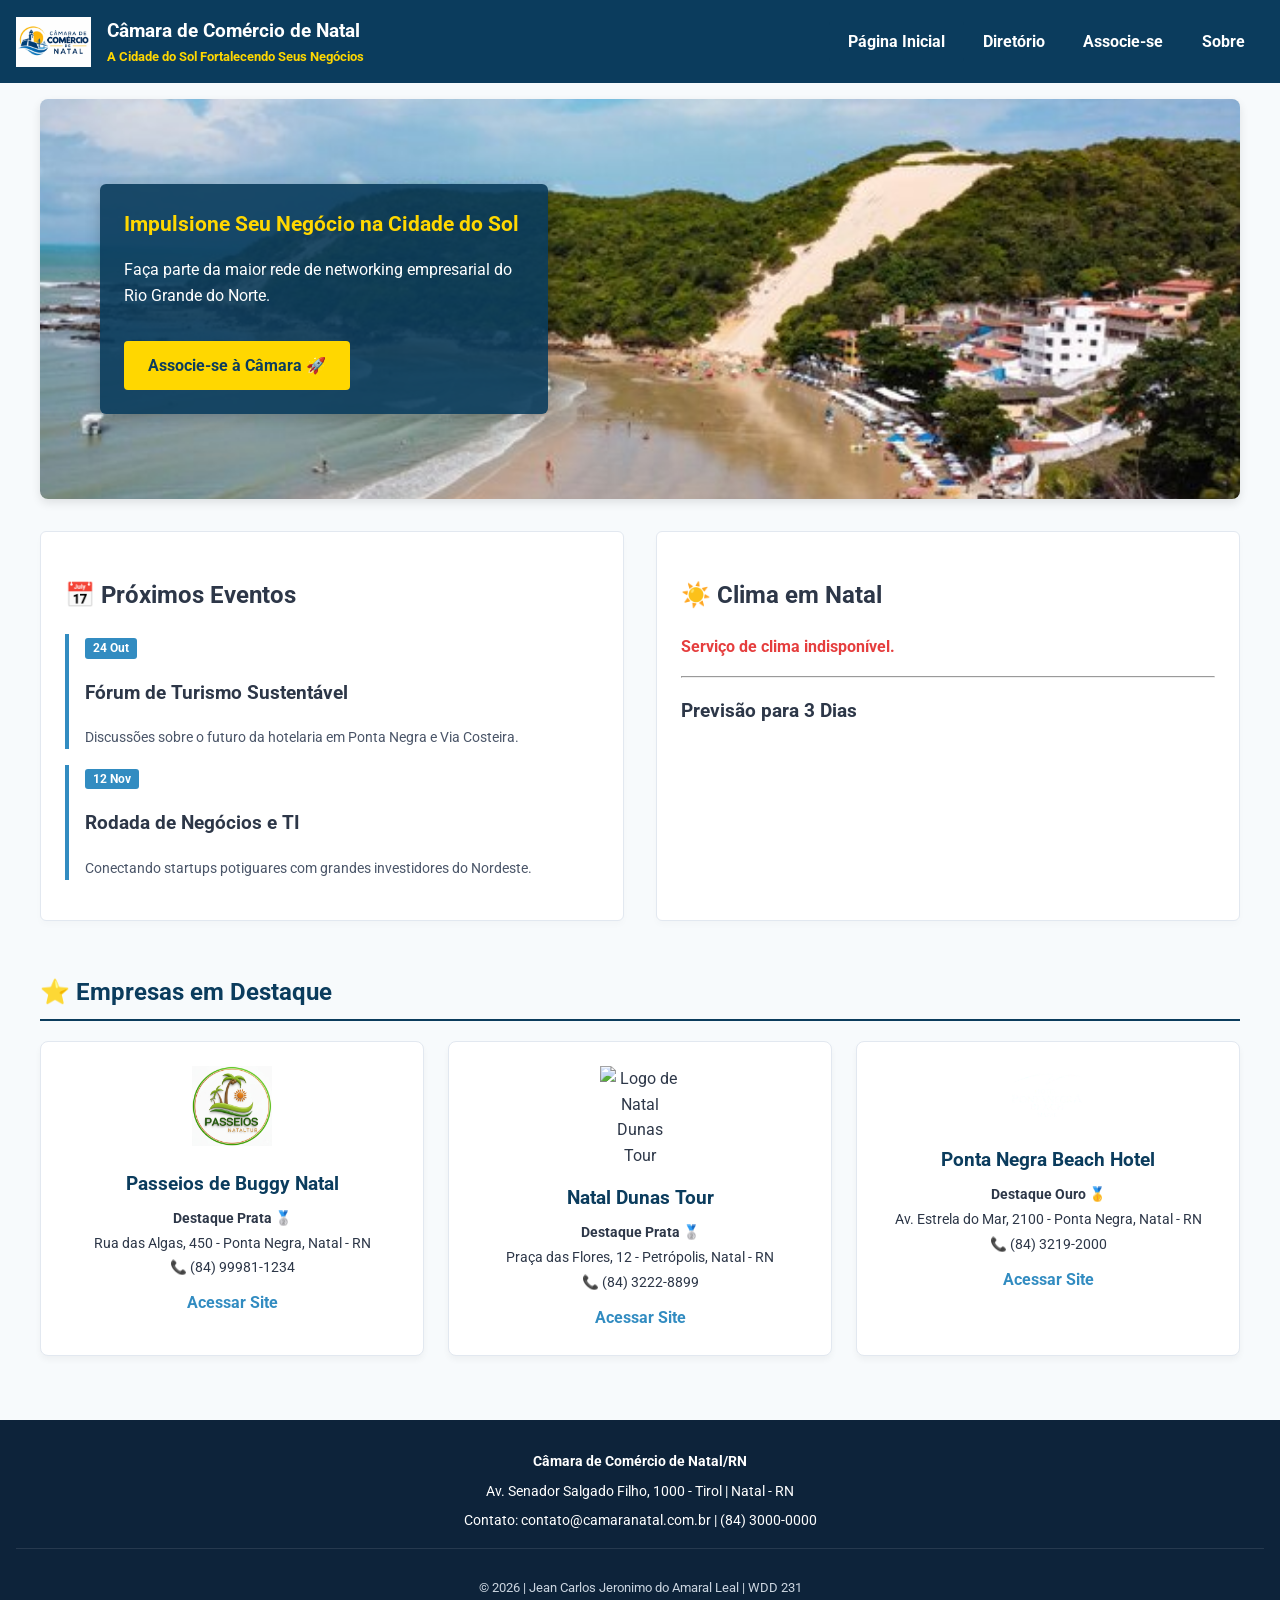
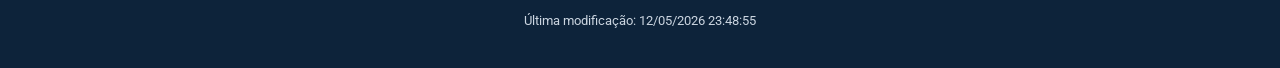
==== commit baf671a9: "associacao" ====
--- a/camara/index.html
+++ b/camara/index.html
@@ -45,7 +45,7 @@
         <nav id="menu-principal">
             <a href="index.html" class="active">Página Inicial</a>
             <a href="diretorio.html">Diretório</a>
-            <a href="join.html">Associe-se</a>
+            <a href="associacao.html">Associe-se</a>
             <a href="sobre.html">Sobre</a>
         </nav>
     </header>
@@ -58,7 +58,7 @@
             <div class="hero-cta">
                 <h2>Impulsione Seu Negócio na Cidade do Sol</h2>
                 <p>Faça parte da maior rede de networking empresarial do Rio Grande do Norte.</p>
-                <a href="join.html" class="btn-cta">Associe-se à Câmara 🚀</a>
+                <a href="associacao.html" class="btn-cta">Associe-se à Câmara 🚀</a>
             </div>
         </section>
 
--- a/camara/estilos/telas-pequenas.css
+++ b/camara/estilos/telas-pequenas.css
@@ -384,4 +384,185 @@
 .destaque-card img { max-width: 80px; height: auto; margin-bottom: 1rem; }
 .destaque-card h3 { margin: 0 0 0.5rem 0; color: #0b3c5d; }
 .destaque-card p { margin: 0.2rem 0; font-size: 0.85rem; }
-.destaque-card a { color: #328cc1; font-weight: bold; text-decoration: none; display: inline-block; margin-top: 0.5rem; }+.destaque-card a { color: #328cc1; font-weight: bold; text-decoration: none; display: inline-block; margin-top: 0.5rem; }
+
+/* ==========================================
+   Estilos do Formulário de Associação (Mobile)
+   ========================================== */
+.associacao-main h2 {
+    color: #0b3c5d;
+    text-align: center;
+    margin-bottom: 1.5rem;
+}
+
+.layout-formulario {
+    display: flex;
+    flex-direction: column;
+    gap: 2rem;
+}
+
+/* Formulário e Labels Acessíveis */
+.form-cadastro {
+    background-color: white;
+    border: 1px solid #cbd5e0;
+    border-radius: 6px;
+    padding: 1.5rem;
+    display: flex;
+    flex-direction: column;
+    gap: 1.2rem;
+    box-shadow: 0 4px 6px rgba(0,0,0,0.02);
+}
+
+.form-cadastro label {
+    display: flex;
+    flex-direction: column;
+    gap: 0.4rem;
+    font-weight: bold;
+    color: #4a5568;
+    font-size: 0.95rem;
+}
+
+.form-cadastro input[type="text"],
+.form-cadastro input[type="email"],
+.form-cadastro input[type="tel"],
+.form-cadastro select,
+.form-cadastro textarea {
+    padding: 0.65rem;
+    border: 1px solid #cbd5e0;
+    border-radius: 4px;
+    font-size: 1rem;
+    color: #2d3748;
+    background-color: #f7fafc;
+    box-sizing: border-box;
+    width: 100%;
+}
+
+.form-cadastro input:required {
+    border-left: 4px solid #e53e3e; /* Marca visual sutil para campos obrigatórios */
+}
+
+.form-cadastro input:focus, .form-cadastro select:focus, .form-cadastro textarea:focus {
+    outline: none;
+    border-color: #328cc1;
+    background-color: white;
+    box-shadow: 0 0 0 3px rgba(50, 140, 193, 0.15);
+}
+
+.form-cadastro textarea {
+    height: 100px;
+    resize: vertical;
+}
+
+.btn-enviar-form {
+    background-color: #0b3c5d;
+    color: white;
+    font-weight: bold;
+    font-size: 1.1rem;
+    border: none;
+    padding: 0.8rem;
+    border-radius: 4px;
+    cursor: pointer;
+    transition: background-color 0.2s;
+    margin-top: 0.5rem;
+}
+
+.btn-enviar-form:hover {
+    background-color: #328cc1;
+}
+
+/* ==========================================
+   Animação de Carregamento dos 4 Cartões
+   ========================================== */
+@keyframes entradaSuave {
+    from {
+        opacity: 0;
+        transform: translateY(15px);
+    }
+    to {
+        opacity: 1;
+        transform: translateY(0);
+    }
+}
+
+.cartoes-niveis-container {
+    display: flex;
+    flex-direction: column;
+    gap: 1rem;
+}
+
+.cartoes-niveis-container h3 {
+    color: #0b3c5d;
+    margin: 0;
+}
+
+.card-nivel {
+    background-color: white;
+    border: 1px solid #e2e8f0;
+    border-left: 6px solid #4a5568;
+    border-radius: 6px;
+    padding: 1rem;
+    box-shadow: 0 2px 4px rgba(0,0,0,0.02);
+    /* 🟢 Aplicação da animação no carregamento inicial da página */
+    animation: entradaSuave 0.6s ease-out both;
+}
+
+/* Delay escalonado para dar efeito cascata elegante nos cartões */
+.c-np { animation-delay: 0.1s; border-left-color: #a0aec0; }
+.c-bronze { animation-delay: 0.2s; border-left-color: #cd7f32; }
+.c-silver { animation-delay: 0.3s; border-left-color: #c0c0c0; }
+.c-gold { animation-delay: 0.4s; border-left-color: #ffd700; }
+
+.card-nivel h4 { margin: 0 0 0.25rem 0; font-size: 1.1rem; color: #2d3748; }
+.card-nivel p { margin: 0 0 0.75rem 0; font-size: 0.85rem; color: #718096; }
+
+.btn-modal-open {
+    background: none;
+    border: none;
+    color: #328cc1;
+    font-weight: bold;
+    cursor: pointer;
+    font-size: 0.9rem;
+    padding: 0;
+    text-align: left;
+}
+.btn-modal-open:hover { text-decoration: underline; color: #0b3c5d; }
+
+/* ==========================================
+   Estilos de Modais Nativos e Backdrop (<dialog>)
+   ========================================== */
+dialog {
+    border: none;
+    border-radius: 8px;
+    padding: 0;
+    max-width: 500px;
+    width: 90%;
+    box-shadow: 0 10px 25px rgba(0,0,0,0.2);
+}
+
+/* 🪟 Estilização da área escura atrás do modal */
+dialog::backdrop {
+    background-color: rgba(0, 0, 0, 0.6);
+    backdrop-filter: blur(3px); /* Efeito moderno de desfoque de fundo */
+}
+
+.modal-box {
+    padding: 1.5rem;
+    background-color: white;
+}
+.modal-box h3 { margin: 0 0 0.5rem 0; color: #0b3c5d; border-bottom: 2px solid #e2e8f0; padding-bottom: 0.5rem; }
+.modal-box ul { padding-left: 1.2rem; margin: 1rem 0; font-size: 0.95rem; color: #4a5568; }
+.modal-box li { margin-bottom: 0.5rem; }
+
+.btn-modal-close {
+    background-color: #e2e8f0;
+    border: none;
+    padding: 0.5rem 1rem;
+    border-radius: 4px;
+    font-weight: bold;
+    color: #4a5568;
+    cursor: pointer;
+    width: 100%;
+    margin-top: 0.5rem;
+    transition: background-color 0.2s;
+}
+.btn-modal-close:hover { background-color: #cbd5e0; color: #2d3748; }
--- a/camara/estilos/camara-maior.css
+++ b/camara/estilos/camara-maior.css
@@ -108,4 +108,14 @@
         grid-template-columns: 1fr 1fr;
         gap: 2rem;
     }
-}+}
+
+@media (min-width: 768px) {
+    /* Divide a tela em duas colunas paralelas (Formulário na esquerda e Cartões na direita) */
+    .layout-formulario {
+        display: grid;
+        grid-template-columns: 3fr 2fr;
+        gap: 2.5rem;
+        align-items: start;
+    }
+}
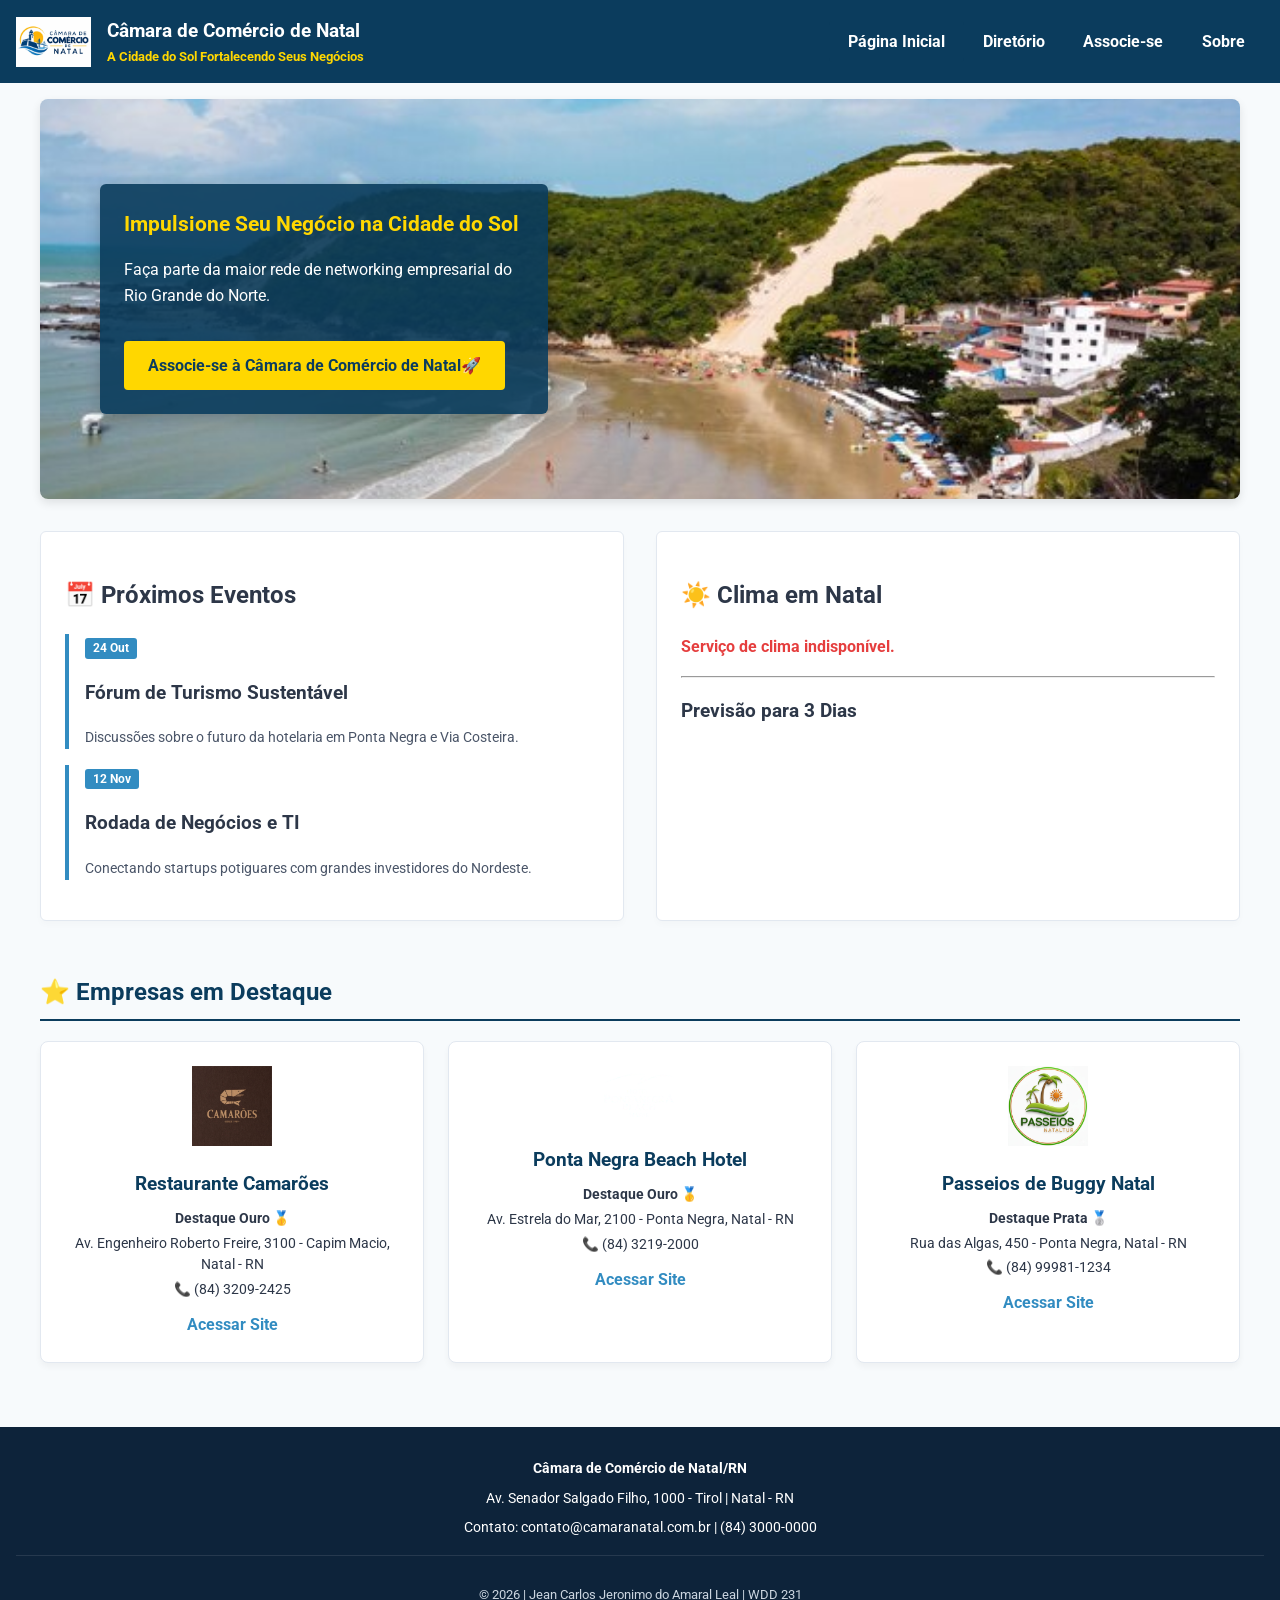
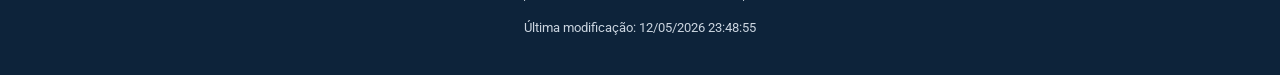
==== commit 87a95136: "atual 1" ====
--- a/camara/index.html
+++ b/camara/index.html
@@ -58,7 +58,7 @@
             <div class="hero-cta">
                 <h2>Impulsione Seu Negócio na Cidade do Sol</h2>
                 <p>Faça parte da maior rede de networking empresarial do Rio Grande do Norte.</p>
-                <a href="associacao.html" class="btn-cta">Associe-se à Câmara 🚀</a>
+                <a href="associacao.html" class="btn-cta">Associe-se à Câmara de Comércio de Natal🚀</a>
             </div>
         </section>
 
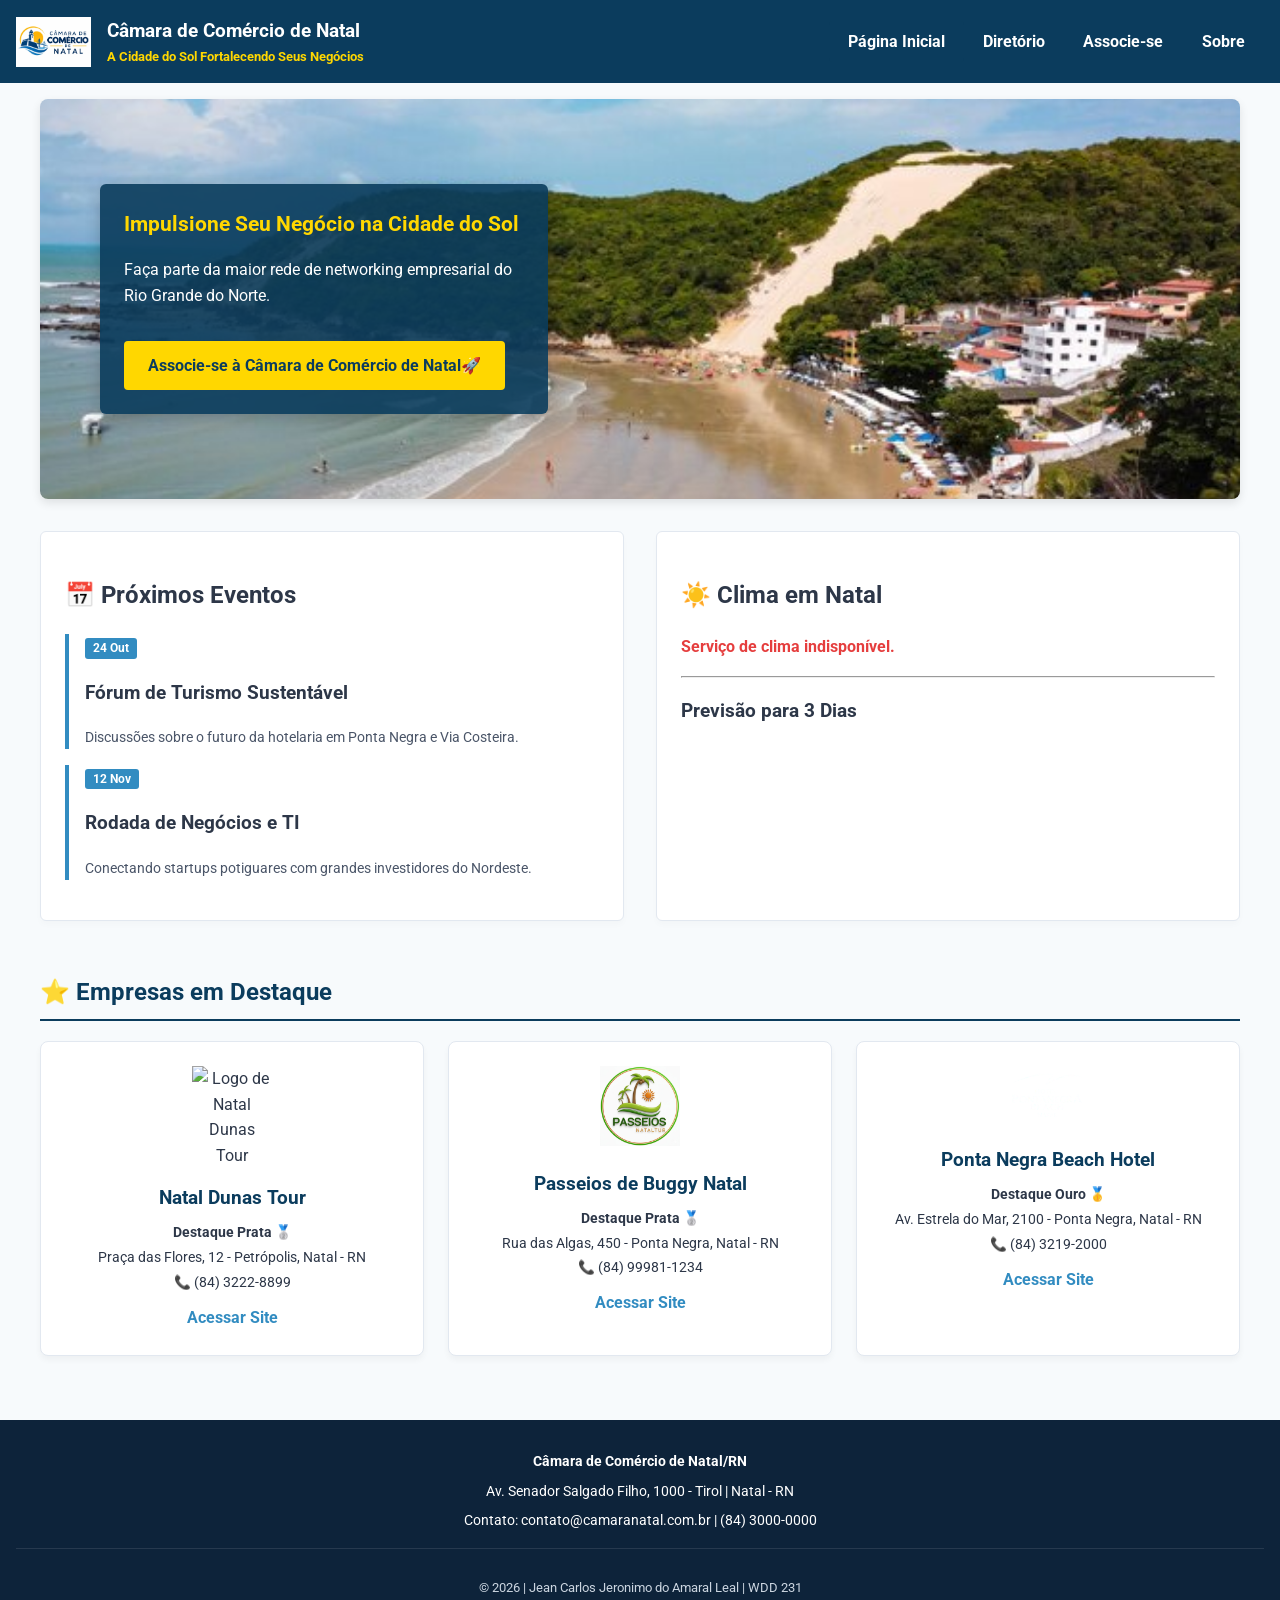
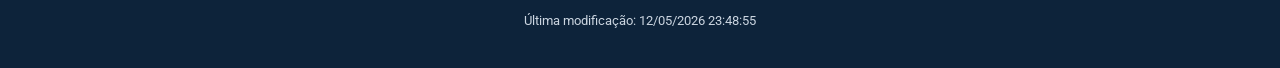
==== commit 73934d7b: "sobre3" ====
--- a/camara/index.html
+++ b/camara/index.html
@@ -15,7 +15,7 @@
     <meta property="og:description" content="Conectando empresas e impulsionando a economia de Natal/RN. Veja eventos e o clima local.">
     <meta property="og:url" content="https://jeansudrn.github.io/wdd231/camara/index.html">
     <meta property="og:type" content="website">
-    <meta property="og:image" content="https://jeansudrn.github.io/wdd231/camara/imagens/logo-camara.png">
+    <meta property="og:image" content="https://github.io">
 
     <!-- Google Fonts -->
     <link rel="preconnect" href="https://fonts.googleapis.com">
--- a/camara/estilos/telas-pequenas.css
+++ b/camara/estilos/telas-pequenas.css
@@ -565,4 +565,104 @@
     margin-top: 0.5rem;
     transition: background-color 0.2s;
 }
-.btn-modal-close:hover { background-color: #cbd5e0; color: #2d3748; }+.btn-modal-close:hover { background-color: #cbd5e0; color: #2d3748; }
+
+/* ==========================================
+   Estilos de Mensagem do LocalStorage
+   ========================================== */
+.alerta-visita {
+    background-color: #ffd700;
+    color: #0b3c5d;
+    padding: 1rem;
+    text-align: center;
+    font-weight: bold;
+    border-radius: 6px;
+    margin-bottom: 2rem;
+    box-shadow: 0 4px 6px rgba(0,0,0,0.05);
+}
+
+.introducao-natal {
+    background-color: white;
+    padding: 1.5rem;
+    border-radius: 6px;
+    border: 1px solid #e2e8f0;
+    margin-bottom: 2rem;
+}
+
+/* ====================================================
+   📐 CSS GRID: GRID-TEMPLATE-AREAS NOMEADAS (MOBILE)
+   ==================================================== */
+#grid-areas-container {
+    display: grid;
+    gap: 1.5rem;
+    /* Mapeamento de coluna única corrida para telas pequenas */
+    grid-template-areas: 
+        "c1"
+        "c2"
+        "c3"
+        "c4"
+        "c5"
+        "c6"
+        "c7"
+        "c8";
+}
+
+.cartao-atrativo {
+    background-color: white;
+    border: 1px solid #cbd5e0;
+    border-radius: 6px;
+    padding: 1.25rem;
+    display: flex;
+    flex-direction: column;
+    box-shadow: 0 4px 6px rgba(0,0,0,0.02);
+}
+
+.cartao-atrativo h2 {
+    font-size: 1.25rem;
+    background: none;
+    color: #0b3c5d;
+    text-align: left;
+    padding: 0;
+    margin: 0 0 1rem 0;
+}
+
+.cartao-atrativo叙 figure {
+    margin: 0 0 1rem 0;
+    padding: 0;
+    width: 100%;
+    overflow: hidden;
+    border-radius: 4px;
+}
+
+.cartao-atrativo img {
+    width: 100%;
+    height: auto;
+    object-fit: cover;
+    display: block;
+}
+
+.cartao-atrativo address {
+    font-style: normal;
+    font-weight: bold;
+    color: #718096;
+    font-size: 0.85rem;
+    margin-bottom: 0.5rem;
+}
+
+.cartao-atrativo p {
+    font-size: 0.9rem;
+    color: #4a5568;
+    margin: 0 0 1.25rem 0;
+    flex-grow: 1; /* Empurra o botão saiba mais para alinhar na base */
+}
+
+.btn-saiba-mais {
+    background-color: #328cc1;
+    color: white;
+    border: none;
+    padding: 0.6rem;
+    border-radius: 4px;
+    font-weight: bold;
+    cursor: pointer;
+    transition: background-color 0.2s;
+}
--- a/camara/estilos/camara-maior.css
+++ b/camara/estilos/camara-maior.css
@@ -119,3 +119,49 @@
         align-items: start;
     }
 }
+
+/* ====================================================
+   📐 CSS GRID: ÁREAS NOMEADAS PARA TELAS MÉDIAS (TABLET)
+   ==================================================== */
+@media (min-width: 641px) and (max-width: 1024px) {
+    #grid-areas-container {
+        grid-template-columns: 1fr 1fr;
+        grid-template-areas: 
+            "c1 c2"
+            "c3 c4"
+            "c5 c6"
+            "c7 c8";
+    }
+}
+
+/* ====================================================
+   📐 CSS GRID: ÁREAS NOMEADAS PARA TELAS GRANDES (DESKTOP)
+   ==================================================== */
+@media (min-width: 1025px) {
+    #grid-areas-container {
+        grid-template-columns: 1fr 1fr 1fr;
+        /* Reordenação estrutural total baseada em nomes de áreas */
+        grid-template-areas: 
+            "c1 c2 c3"
+            "c4 c5 c3"
+            "c6 c7 c8";
+    }
+
+    /* 🟢 Efeito de transição de mouse (Hover) obrigatório em telas grandes */
+    .cartao-atrativo figure img {
+        transition: transform 0.4s cubic-bezier(0.25, 0.46, 0.45, 0.94), filter 0.3s ease;
+    }
+
+    .cartao-atrativo:hover figure img {
+        transform: scale(1.06); /* Aplica efeito sutil de aproximação (zoom) */
+        filter: brightness(1.05); /* Melhora levemente o brilho da foto */
+    }
+    
+    .cartao-atrativo {
+        transition: box-shadow 0.3s ease;
+    }
+    
+    .cartao-atrativo:hover {
+        box-shadow: 0 10px 20px rgba(11, 60, 93, 0.1);
+    }
+}
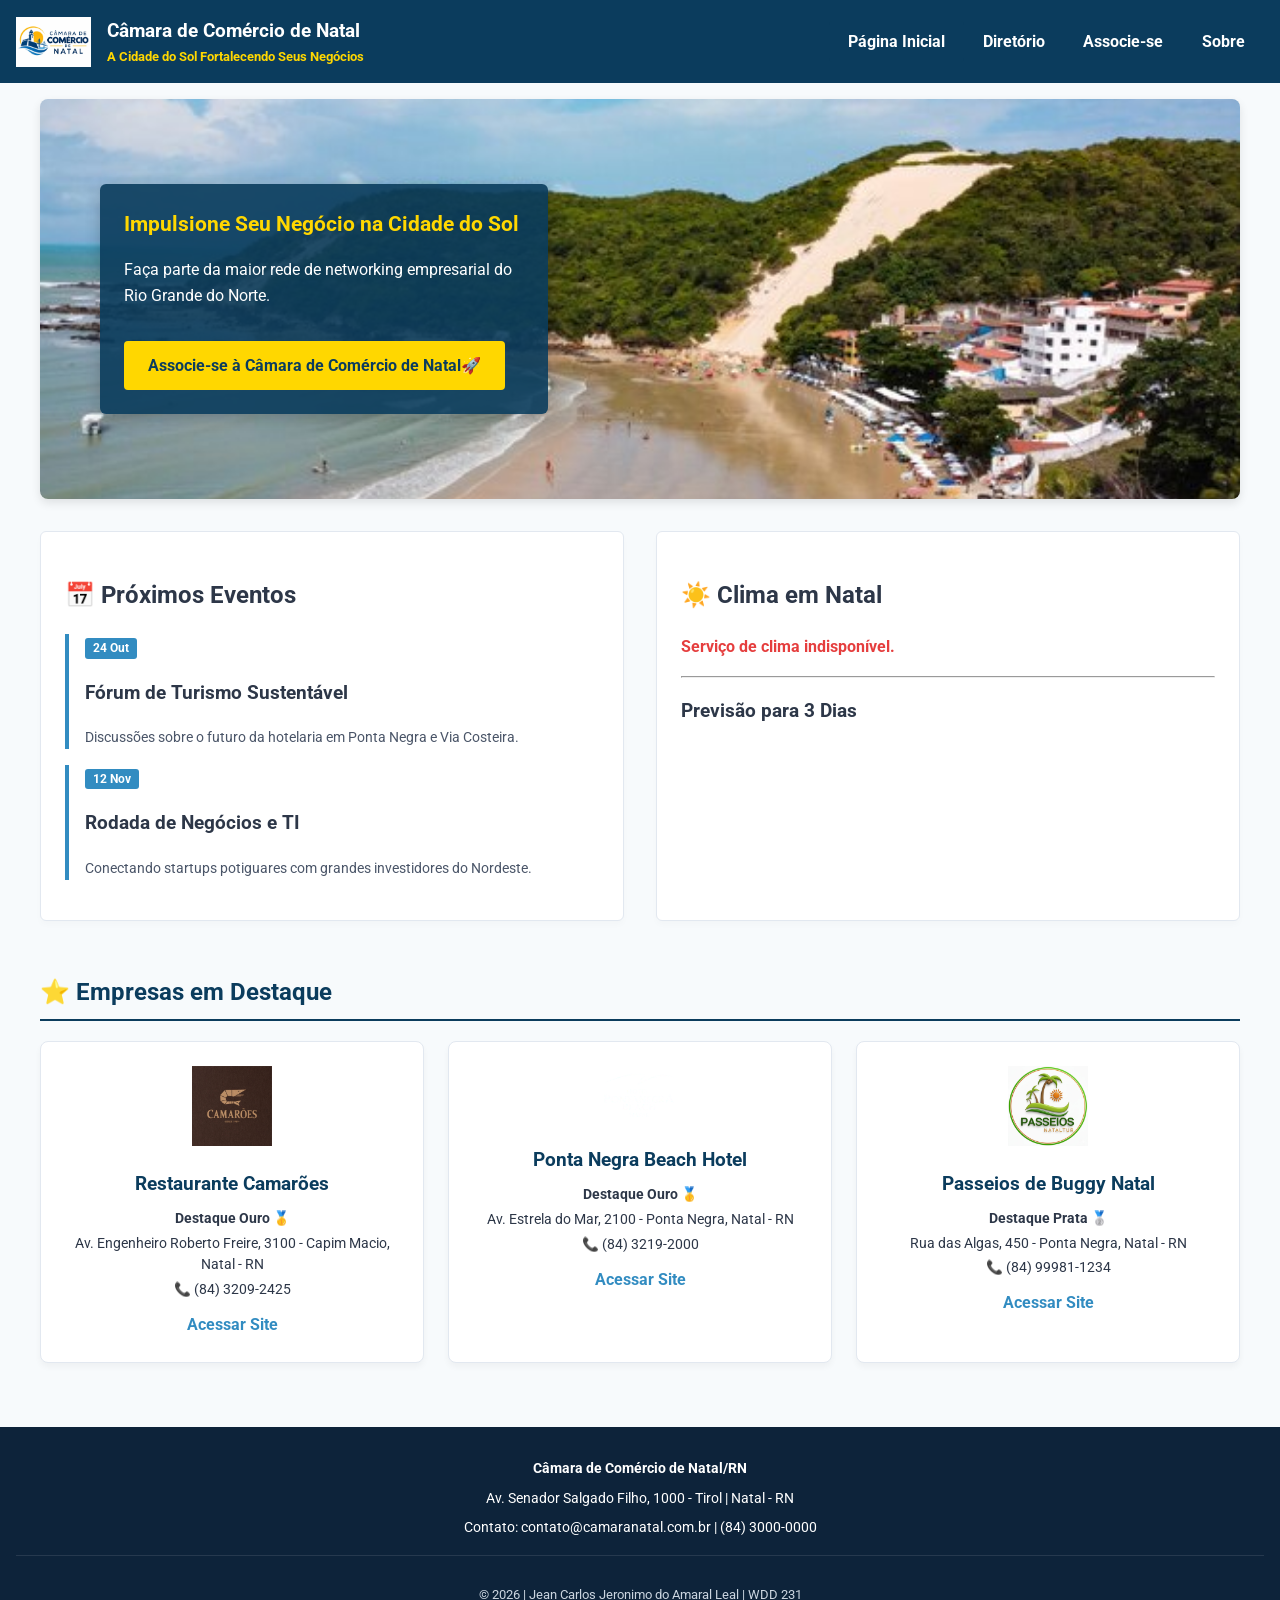
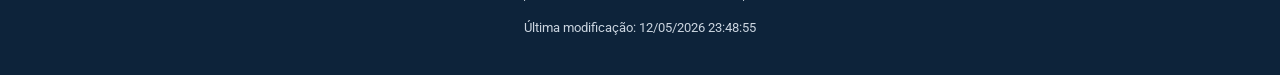
==== commit 9295f686: "indexatual" ====
--- a/camara/index.html
+++ b/camara/index.html
@@ -15,7 +15,7 @@
     <meta property="og:description" content="Conectando empresas e impulsionando a economia de Natal/RN. Veja eventos e o clima local.">
     <meta property="og:url" content="https://jeansudrn.github.io/wdd231/camara/index.html">
     <meta property="og:type" content="website">
-    <meta property="og:image" content="https://github.io">
+    <meta property="og:image" content="https://jeansudrn.github.io/wdd231/camara/imagens/logo-camara.png">
 
     <!-- Google Fonts -->
     <link rel="preconnect" href="https://fonts.googleapis.com">
